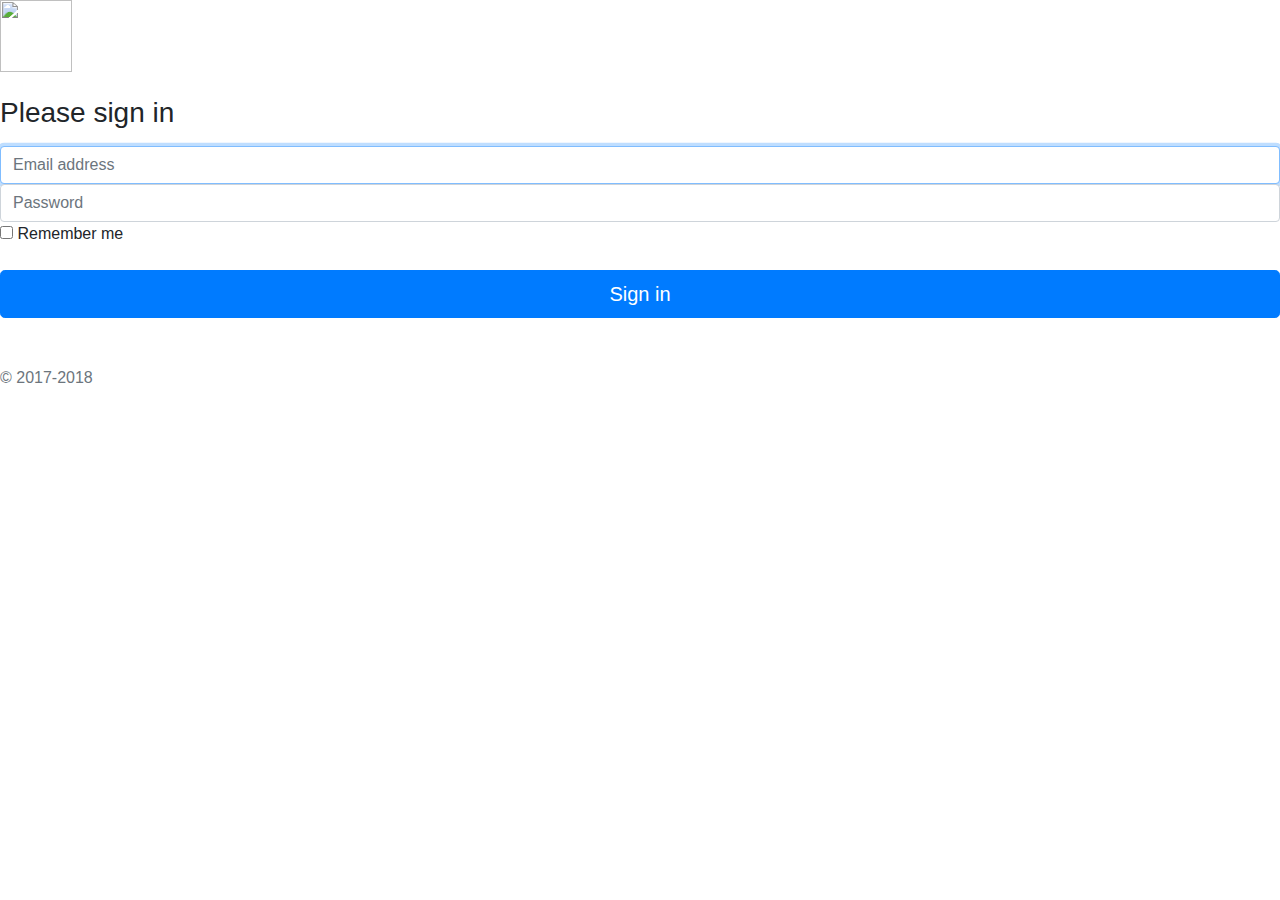
==== html/login.html @ 45eee05c "creación de los archivos para el login" ====
<!DOCTYPE html>
<html lang="en">
<head>
  <meta charset="UTF-8">
  <meta name="viewport" content="width=device-width, initial-scale=1.0">
  <meta http-equiv="X-UA-Compatible" content="ie=edge">

  <link rel="stylesheet" href="/css/bootstrap.css">
  <link rel="stylesheet" href="/css/bootstrap.min.css">

  <title>LogIn</title>
</head>
<body>


  <form class="form-signin">
      <img class="mb-4" src="https://getbootstrap.com/assets/brand/bootstrap-solid.svg" alt="" width="72" height="72">
      <h1 class="h3 mb-3 font-weight-normal">Please sign in</h1>
      <label for="inputEmail" class="sr-only">Email address</label>
      <input type="email" id="inputEmail" class="form-control" placeholder="Email address" required autofocus>
      <label for="inputPassword" class="sr-only">Password</label>
      <input type="password" id="inputPassword" class="form-control" placeholder="Password" required>
      <div class="checkbox mb-3">
        <label>
          <input type="checkbox" value="remember-me"> Remember me
        </label>
      </div>
      <button class="btn btn-lg btn-primary btn-block" type="submit">Sign in</button>
      <p class="mt-5 mb-3 text-muted">&copy; 2017-2018</p>
    </form>








  <script src="/js/bootstrap.min.js" charset="utf-8"></script>
  <script src="https://ajax.googleapis.com/ajax/libs/jquery/3.3.1/jquery.min.js"></script>
  <!--script src="https://code.jquery.com/jquery-3.2.1.slim.min.js" integrity="sha384-KJ3o2DKtIkvYIK3UENzmM7KCkRr/rE9/Qpg6aAZGJwFDMVNA/GpGFF93hXpG5KkN" crossorigin="anonymous"></script-->
  <script src="https://cdnjs.cloudflare.com/ajax/libs/popper.js/1.12.9/umd/popper.min.js" integrity="sha384-ApNbgh9B+Y1QKtv3Rn7W3mgPxhU9K/ScQsAP7hUibX39j7fakFPskvXusvfa0b4Q" crossorigin="anonymous"></script>


</body>
</html>
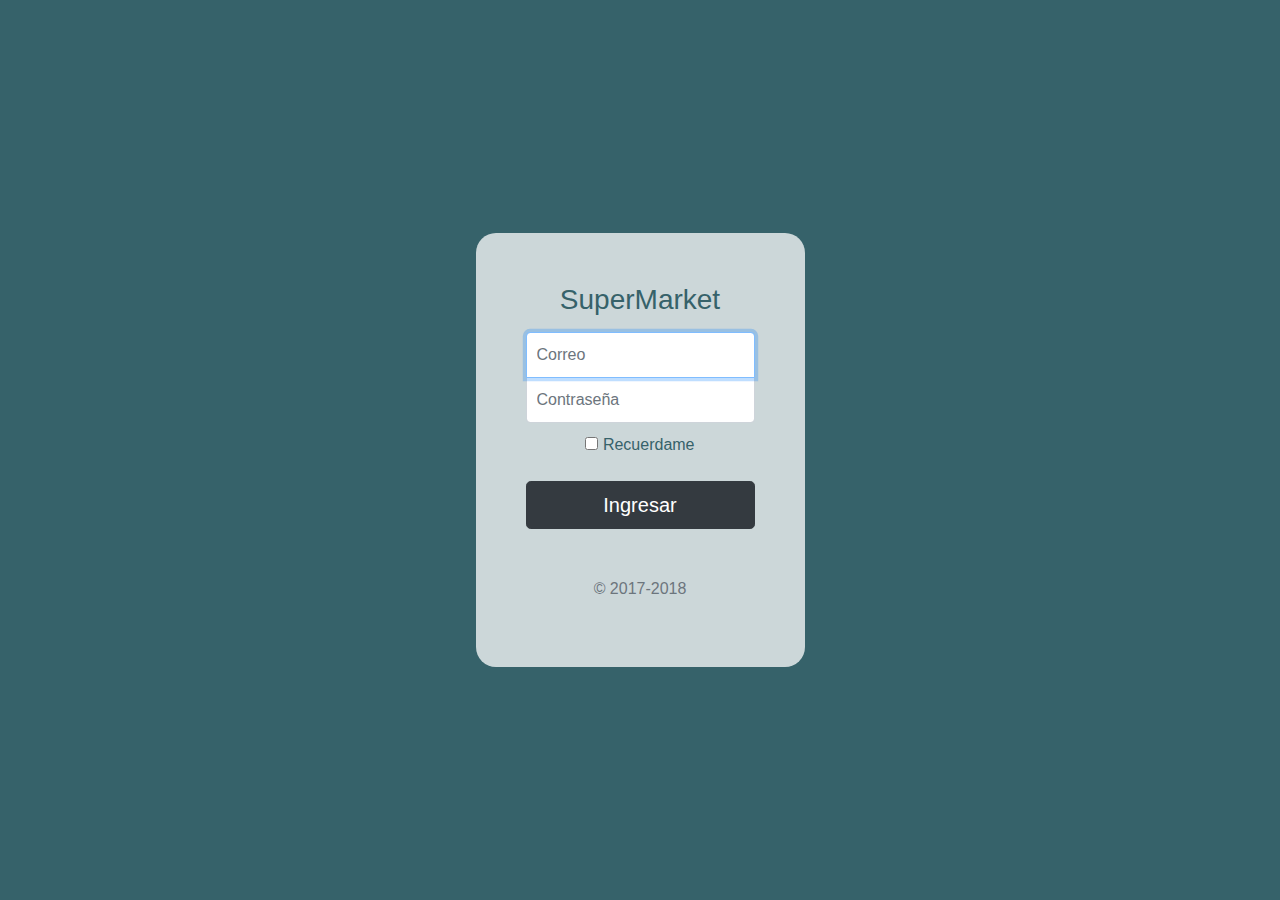
==== commit a4b1a42f: "diseño del login" ====
--- a/html/login.html
+++ b/html/login.html
@@ -7,27 +7,42 @@
 
   <link rel="stylesheet" href="/css/bootstrap.css">
   <link rel="stylesheet" href="/css/bootstrap.min.css">
+  <link rel="stylesheet" href="/css/login.css">
+
 
   <title>LogIn</title>
 </head>
 <body>
 
 
-  <form class="form-signin">
-      <img class="mb-4" src="https://getbootstrap.com/assets/brand/bootstrap-solid.svg" alt="" width="72" height="72">
-      <h1 class="h3 mb-3 font-weight-normal">Please sign in</h1>
-      <label for="inputEmail" class="sr-only">Email address</label>
-      <input type="email" id="inputEmail" class="form-control" placeholder="Email address" required autofocus>
-      <label for="inputPassword" class="sr-only">Password</label>
-      <input type="password" id="inputPassword" class="form-control" placeholder="Password" required>
-      <div class="checkbox mb-3">
-        <label>
-          <input type="checkbox" value="remember-me"> Remember me
-        </label>
-      </div>
-      <button class="btn btn-lg btn-primary btn-block" type="submit">Sign in</button>
-      <p class="mt-5 mb-3 text-muted">&copy; 2017-2018</p>
-    </form>
+
+<div class="row">
+
+
+
+    <form class="form-signin">
+        <h1 class="h3 mb-3 font-weight-normal ">SuperMarket</h1>
+        <label for="inputEmail" class="sr-only">correo</label>
+        <input type="email" id="inputEmail" class="form-control" placeholder="Correo" required autofocus>
+
+        <label for="inputPassword" class="sr-only">Contraseña</label>
+        <input type="password" id="inputPassword" class="form-control" placeholder="Contraseña" required>
+
+        <div class="checkbox mb-3">
+
+          <label>
+            <input type="checkbox" value="recuerdame"> Recuerdame
+          </label>
+        </div>
+        <button class="btn btn-lg btn-dark btn-block" type="submit">Ingresar</button>
+
+        <p class="mt-5 mb-3 text-muted">&copy; 2017-2018</p>
+      </form>
+
+
+
+</div>
+
 
 
 
--- a/css/login.css
+++ b/css/login.css
@@ -0,0 +1,55 @@
+html,
+body {
+  height: 100%;
+}
+
+body {
+  display: -ms-flexbox;
+  display: -webkit-box;
+  display: flex;
+  -ms-flex-align: center;
+  -ms-flex-pack: center;
+  -webkit-box-align: center;
+  align-items: center;
+  -webkit-box-pack: center;
+  justify-content: center;
+  padding-top: 40px;
+  padding-bottom: 40px;
+  background-color: #36626a;
+}
+
+.form-signin {
+  width: 100%;
+  max-width: 330px;
+  padding: 50px;
+  margin: 0 auto;
+  background-color: rgba(255,255,255,0.75);
+  border: #36626a;
+  text-align: center;
+  border-radius: 20px;
+  color: #36626a;
+
+}
+.form-signin .checkbox {
+  font-weight: 400;
+}
+.form-signin .form-control {
+  position: relative;
+  box-sizing: border-box;
+  height: auto;
+  padding: 10px;
+  font-size: 16px;
+}
+.form-signin .form-control:focus {
+  z-index: 2;
+}
+.form-signin input[type="email"] {
+  margin-bottom: -1px;
+  border-bottom-right-radius: 0;
+  border-bottom-left-radius: 0;
+}
+.form-signin input[type="password"] {
+  margin-bottom: 10px;
+  border-top-left-radius: 0;
+  border-top-right-radius: 0;
+}
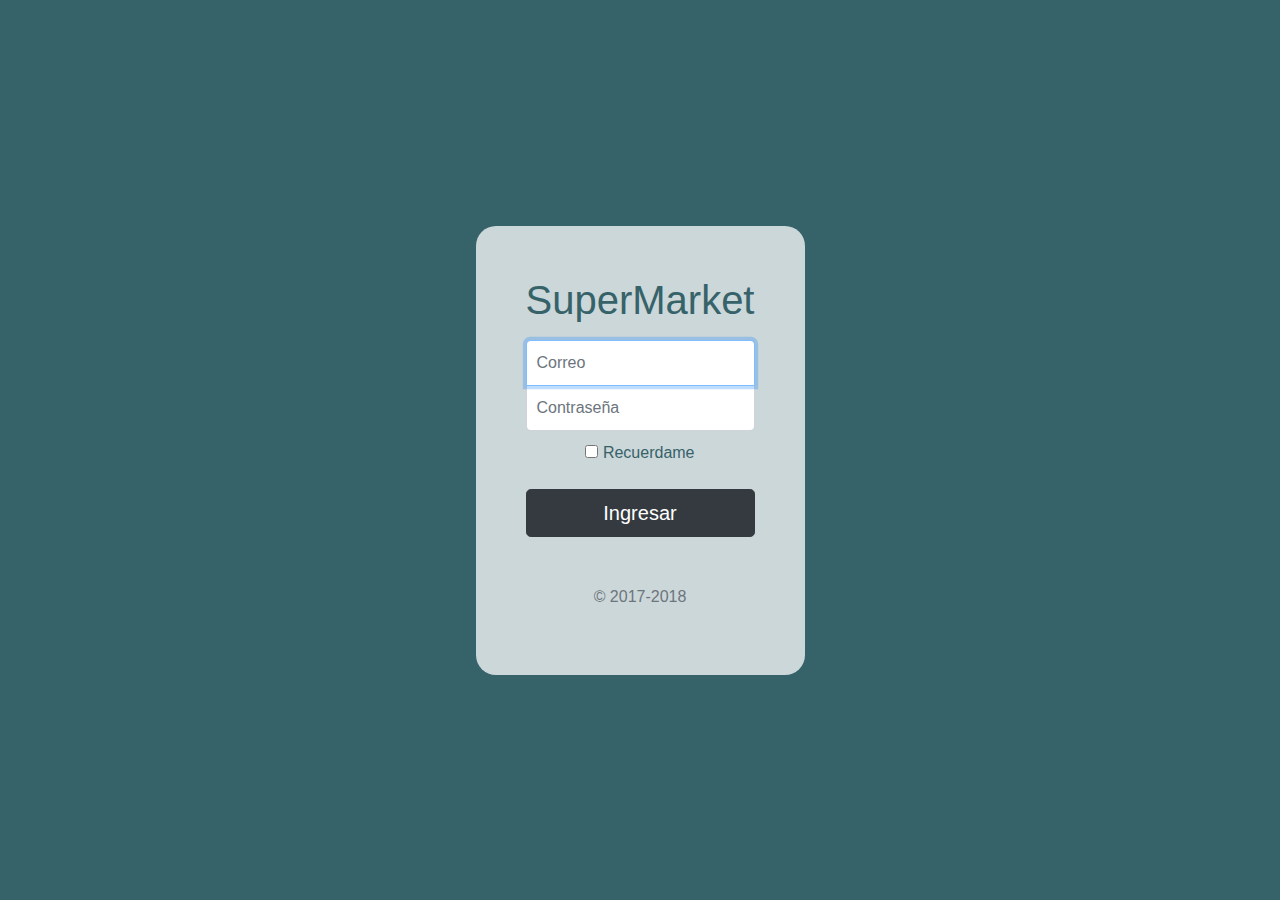
==== commit c3badfd9: "diseño del form de registro y cambios de nombres" ====
--- a/html/login.html
+++ b/html/login.html
@@ -20,8 +20,8 @@
 
 
 
-    <form class="form-signin">
-        <h1 class="h3 mb-3 font-weight-normal ">SuperMarket</h1>
+    <form class="form-login">
+        <h1 class=" mb-3 font-weight-normal ">SuperMarket</h1>
         <label for="inputEmail" class="sr-only">correo</label>
         <input type="email" id="inputEmail" class="form-control" placeholder="Correo" required autofocus>
 
--- a/css/login.css
+++ b/css/login.css
@@ -18,7 +18,7 @@
   background-color: #36626a;
 }
 
-.form-signin {
+.form-login {
   width: 100%;
   max-width: 330px;
   padding: 50px;
@@ -30,25 +30,25 @@
   color: #36626a;
 
 }
-.form-signin .checkbox {
+.form-login .checkbox {
   font-weight: 400;
 }
-.form-signin .form-control {
+.form-login .form-control {
   position: relative;
   box-sizing: border-box;
   height: auto;
   padding: 10px;
   font-size: 16px;
 }
-.form-signin .form-control:focus {
+.form-login .form-control:focus {
   z-index: 2;
 }
-.form-signin input[type="email"] {
+.form-login input[type="email"] {
   margin-bottom: -1px;
   border-bottom-right-radius: 0;
   border-bottom-left-radius: 0;
 }
-.form-signin input[type="password"] {
+.form-login input[type="password"] {
   margin-bottom: 10px;
   border-top-left-radius: 0;
   border-top-right-radius: 0;
